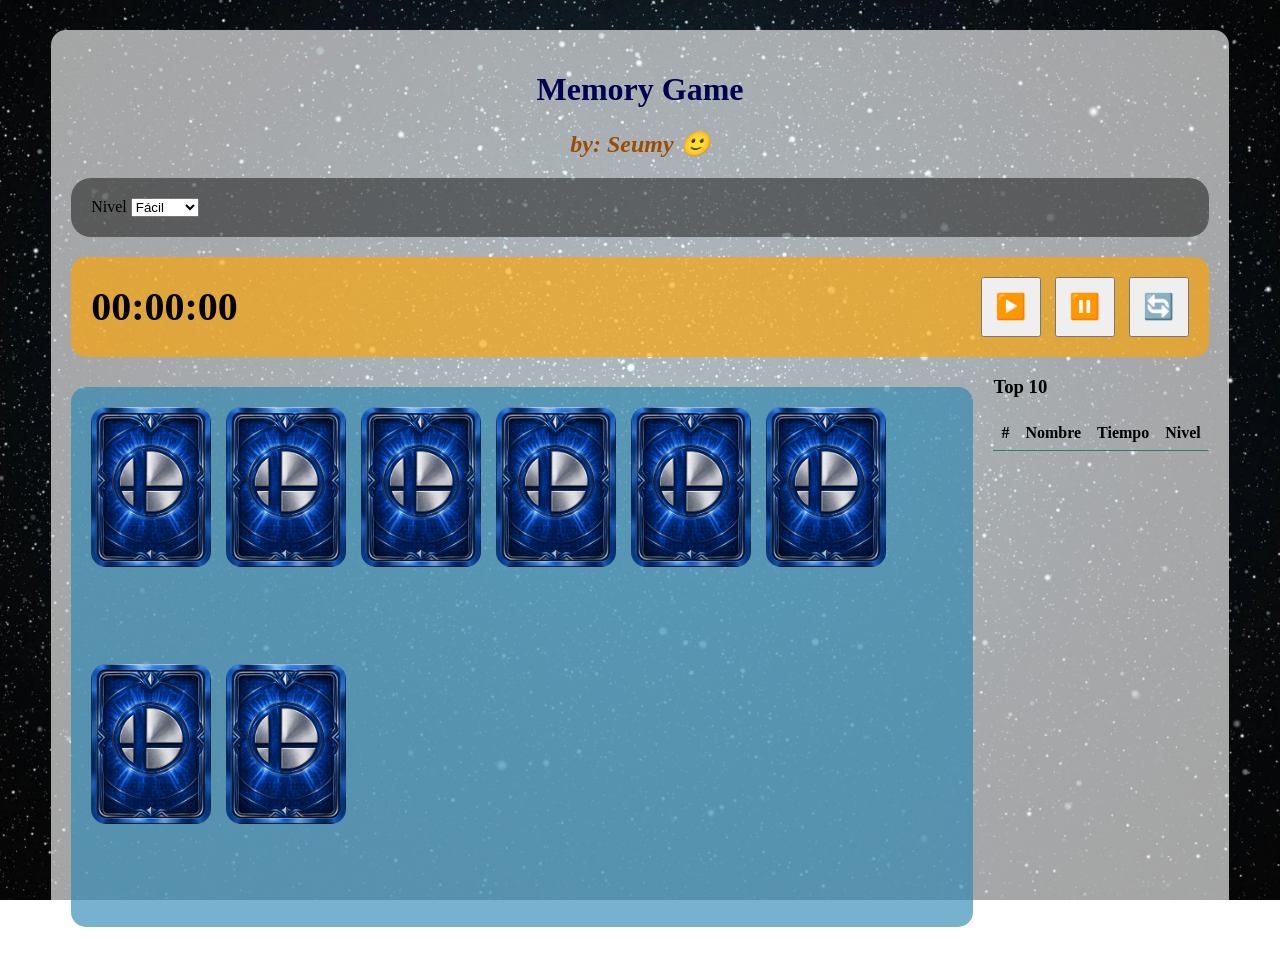
==== idex.html @ ae5ae9c0 "prueba1.0" ====
<!DOCTYPE html> 
<html lang="es">
    <head>
        <meta charset="UTF-8">
        <meta name="viewport" content="width=device-width, initial-scale=1.0">
        <title>Memory Game</title>
        <link rel="stylesheet" href="./assets/css/styles.css">
        <link rel="stylesheet" href="assets/css/components.css">            
    </head>

    <body>
        <div class="contenido">                       
             <main>
                <h1 class="Titulo">Memory Game</h1>
                <h2 class="Subtitulo">by: Seumy 🙂</h2> 

                <section class="info">                  
                    <div class="nivel">
                        <label>Nivel</label>
                        <select id="niveles">
                            <optionvalue="">Selecciona un nivel</option>
                            <option value="4">Fácil</option>
                            <option value="6">Medio</option>
                            <option value="8">Difícil</option>
                            <option value="10">Experto</option>
                        </select>
                    </div>
                </section>
                
                <section class="cronometro">
                    <span id="tiempo">00:00</span>
                    <div class="botones">
                        <button id="iniciar">▶️</button>
                        <button id="pausar">⏸️</button>
                        <button id="reiniciar">🔄</button>
                    </div>
                </section> 

                <section class="panel">
                     <section class="tablero">

                     </section>

                     <aside class="ranking">
                        <h3>Top 10</h3>
                        <table>
                            <thead>
                                <tr>
                                    <th>#</th>
                                    <th>Nombre</th>
                                    <th>Tiempo</th>
                                    <th>Nivel</th>
                                </tr>
                            </thead>
                            <tbody id="ranking-body">
                            <!-- Aquí se llenará dinámicamente con JavaScript -->
                            </tbody>
                        </table>
                    </aside>
                </section>                               
            </main> 
        </div>

        <script type="module" src="./assets/js/app.js" ></script>
       
    </body>
</html>
---- assets/css/styles.css ----
body{    
    background-image: url('../images/Fondo.webp');
    background-size: cover;
    background-position: center;
    background-repeat: no-repeat;
    background-attachment: fixed;    
}

.Titulo {
    text-align: center;
    color: rgb(1, 2, 82);
    font-weight: bold;       
}

.Subtitulo {
    text-align: center;
    color: rgb(155, 76, 2);
    font-weight: bold;
    font-style: italic;    
}
 
.contenido {
    width: 90%;
    max-width: 1200px;
    margin: 30px auto;

    background-color: rgba(255, 255, 255, 0.637);
    border-radius: 15px;
    padding: 20px;    
}

.nivel {
    background: rgba(0, 0, 0, 0.459);
    padding: 20px;
    border-radius: 20px;
}

.niveles {
    padding: 8px;
    font-style: 18px;    
}

.panel {
    display: flex;
    gap: 20px;    
}

.tablero {
    flex: 3;
    min-height: 500px;
    background: rgba(43, 135, 177, 0.644);
    border-radius: 15px;
    padding: 20px;
}

.raking {
    flex: 1;
    background: cielblue;
    border-radius: 15px;
    padding: 15px;
}

table {
    width: 100%;
    border-collapse: collapse;
}

th, td {
    padding: 8px;
    text-align: center;
    border-bottom: 1px solid rgba(4, 110, 93, 0.74);
}

.cronometro {
    margin-top: 20px;
    background: rgba(255, 166, 0, 0.644);
    border-radius: 15px;
    padding: 20px;
    display: flex;
    justify-content: space-between;
    align-items: center;
}

#tiempo {
    font-size: 40px;
    font-weight: bold;
}

.botones button {
    width: 60px;
    height: 60px;
    font-size: 25px;
    margin-left: 10px;
    cursor: pointer;
}
---- assets/css/components.css ----
.tablero {
  width: 100%;
  margin-top: 30px;
  text-align: center;
  display: flex;
  gap: 15px;
  flex-wrap: wrap;
}

.tablero img {
  width: 120px;
  height: 160px;
  border-radius: 15px;
  cursor: pointer;
}

.card {
  width: 100px;
  height: 120px;
  border-radius: 15px;
  overflow: hidden;
  cursor: pointer;
}  

.card img {
  width: 100%;
  height: 100%;
  object-fit: cover;
}
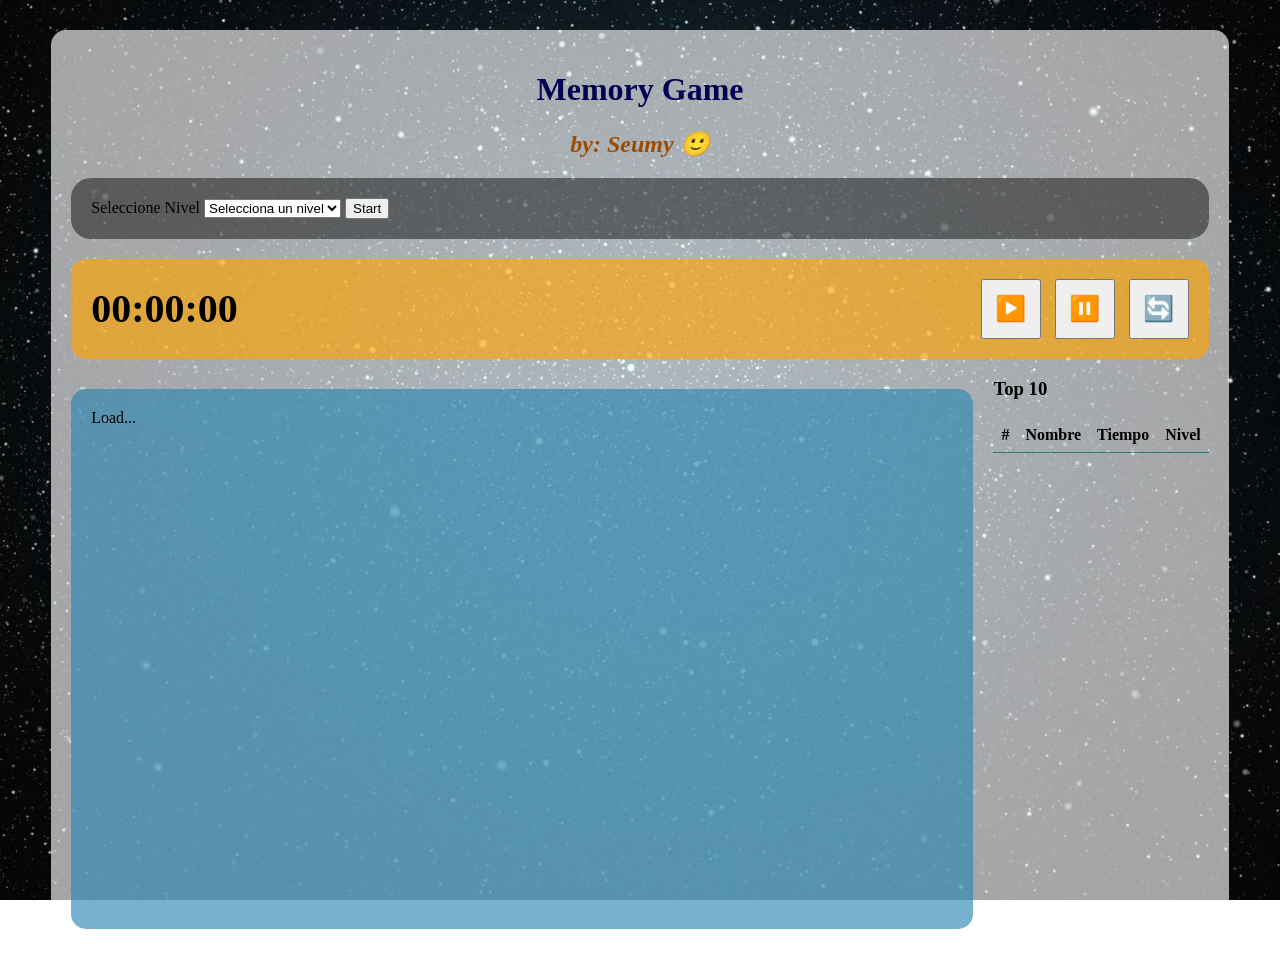
==== commit 4e3e6e2a: "Cambio4.1" ====
--- a/idex.html
+++ b/idex.html
@@ -14,18 +14,22 @@
                 <h1 class="Titulo">Memory Game</h1>
                 <h2 class="Subtitulo">by: Seumy 🙂</h2> 
 
-                <section class="info">                  
+                <main class="controles">                  
                     <div class="nivel">
-                        <label>Nivel</label>
-                        <select id="niveles">
-                            <optionvalue="">Selecciona un nivel</option>
+
+                        <label for="levelGame">Seleccione Nivel</label>
+                        <select id="levelGame">
+                            <option value="" disabled selected >Selecciona un nivel</option>
                             <option value="4">Fácil</option>
                             <option value="6">Medio</option>
                             <option value="8">Difícil</option>
                             <option value="10">Experto</option>
                         </select>
+                        
+                        <button class="btn-start" id="btn-start"> Start</button>
+                        
                     </div>
-                </section>
+                </main>
                 
                 <section class="cronometro">
                     <span id="tiempo">00:00</span>
@@ -37,8 +41,8 @@
                 </section> 
 
                 <section class="panel">
-                     <section class="tablero">
-
+                     <section class="tablero" id="tablero">
+                        <label>Load...</label>
                      </section>
 
                      <aside class="ranking">
@@ -61,7 +65,9 @@
             </main> 
         </div>
 
-        <script type="module" src="./assets/js/app.js" ></script>
-       
+        <script src="./assets/js/components.js" ></script>
+        <script src="./assets/js/storange.js" ></script>
+        <script src="./assets/js/app.js" ></script>
+        
     </body>
 </html>
--- a/assets/css/styles.css
+++ b/assets/css/styles.css
@@ -33,11 +33,6 @@
     background: rgba(0, 0, 0, 0.459);
     padding: 20px;
     border-radius: 20px;
-}
-
-.niveles {
-    padding: 8px;
-    font-style: 18px;    
 }
 
 .panel {
